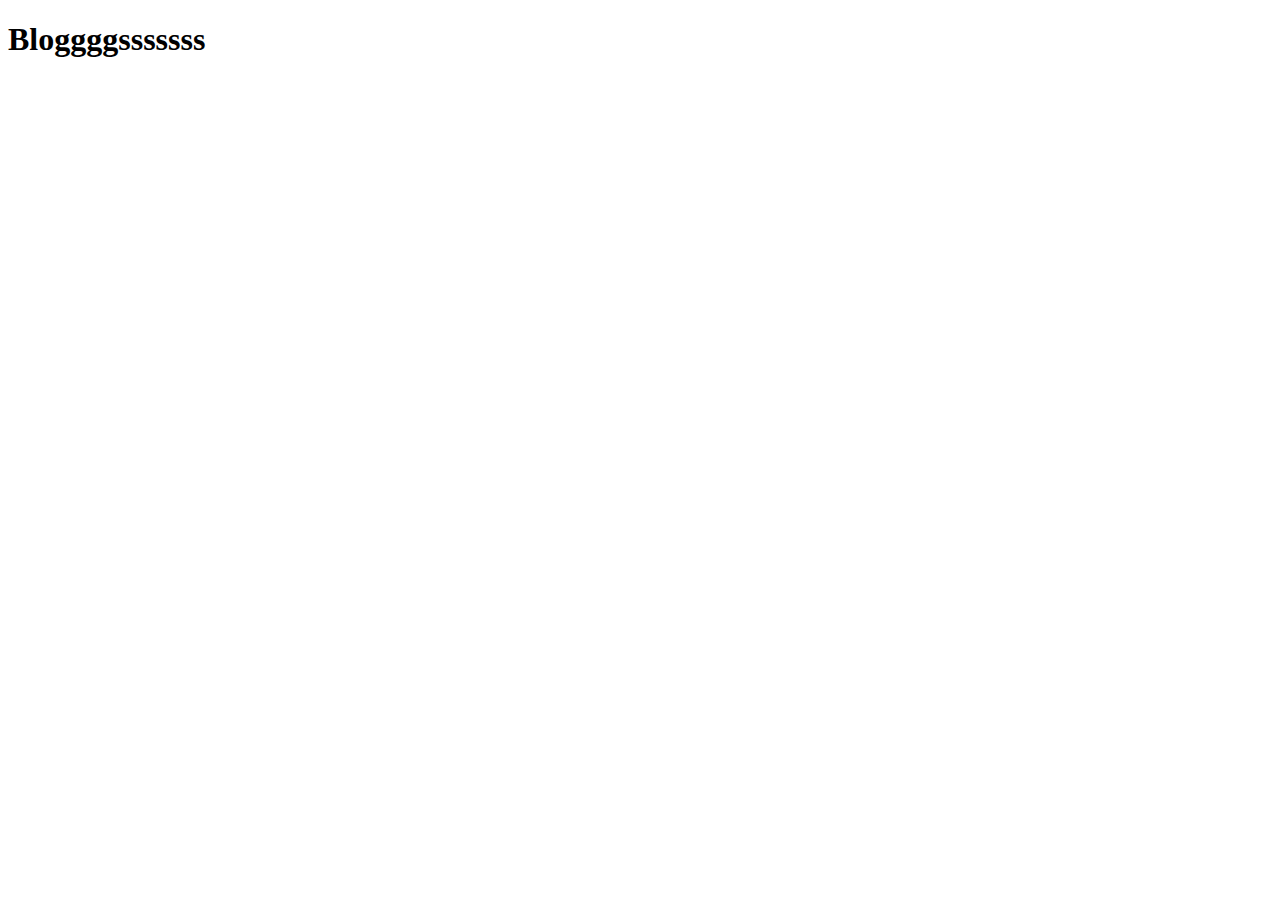
==== blog.html @ b275f00d "Mobile responsive" ====
<!DOCTYPE html>
<html lang="en">
<head>
    <meta charset="UTF-8">
    <meta http-equiv="X-UA-Compatible" content="IE=edge">
    <meta name="viewport" content="width=device-width, initial-scale=1.0">
    <title>Geometry Genius Blog</title>
</head>
<body>
    <h1>Bloggggsssssss</h1>
</body>
</html>
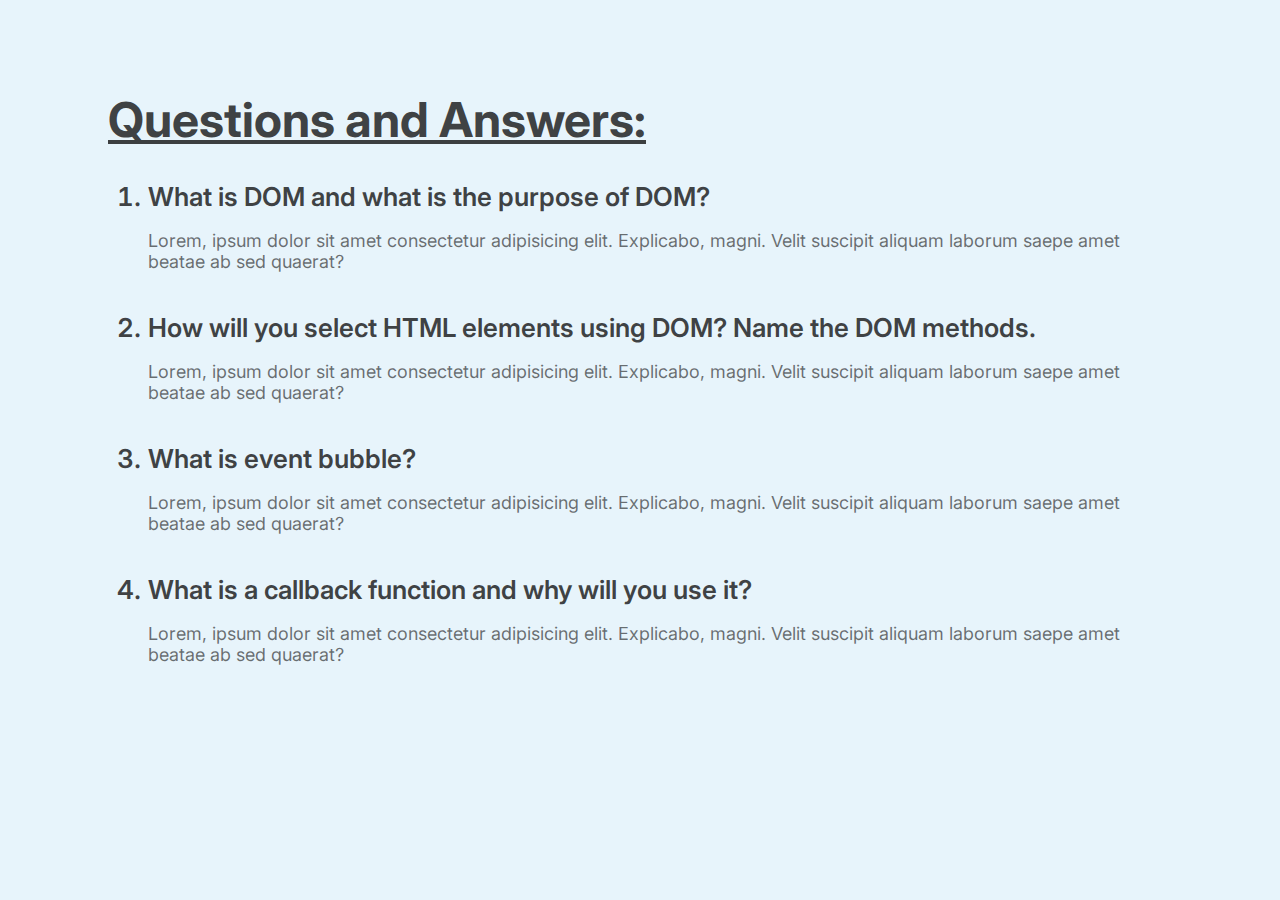
==== commit f9e0e15e: "blog section added" ====
--- a/blog.html
+++ b/blog.html
@@ -5,8 +5,32 @@
     <meta http-equiv="X-UA-Compatible" content="IE=edge">
     <meta name="viewport" content="width=device-width, initial-scale=1.0">
     <title>Geometry Genius Blog</title>
+
+    <link rel="stylesheet" href="./styles/blog.css">
 </head>
 <body>
-    <h1>Bloggggsssssss</h1>
+    <!-- ১) What is DOM and what is the purpose of DOM?
+
+    ২) How will you select HTML elements using DOM? Name the DOM methods.
+
+    ৩) What is event bubble?
+
+    ৪) What is a callback function and why will you use it? -->
+    <section>
+        <h1><u>Questions and Answers: </u></h1>
+    <div class="qna">
+        <ol>
+            <li>What is DOM and what is the purpose of DOM?</li>
+            <p class="ans">Lorem, ipsum dolor sit amet consectetur adipisicing elit. Explicabo, magni. Velit suscipit aliquam laborum saepe amet beatae ab sed quaerat?</p>
+            <li>How will you select HTML elements using DOM? Name the DOM methods.</li>
+            <p class="ans">Lorem, ipsum dolor sit amet consectetur adipisicing elit. Explicabo, magni. Velit suscipit aliquam laborum saepe amet beatae ab sed quaerat?</p>
+            <li>What is event bubble?</li>
+            <p class="ans">Lorem, ipsum dolor sit amet consectetur adipisicing elit. Explicabo, magni. Velit suscipit aliquam laborum saepe amet beatae ab sed quaerat?</p>
+            <li>What is a callback function and why will you use it?</li>
+            <p class="ans">Lorem, ipsum dolor sit amet consectetur adipisicing elit. Explicabo, magni. Velit suscipit aliquam laborum saepe amet beatae ab sed quaerat?</p>
+        </ol>
+    </div>
+    </section>
+    
 </body>
 </html>--- a/styles/blog.css
+++ b/styles/blog.css
@@ -0,0 +1,25 @@
+/* Google fonts */
+@import url('https://fonts.googleapis.com/css2?family=Inter:wght@400;500;600;700&display=swap');
+
+body{
+    font-family: 'Inter', sans-serif;
+    background-color: rgba(16, 144, 216, 0.1);
+}
+section{
+    padding: 50px 100px;
+
+}
+h1{
+    font-size: 48px;
+    color: rgba(17, 17, 17, 0.8);
+}
+ol li{
+    font-size: 26px;
+    font-weight: 600;
+    color: rgba(17, 17, 17, 0.8);
+}
+ol p{
+    font-size: 18px;
+    color: rgba(17, 17, 17, 0.6);
+    margin-bottom: 40px;
+}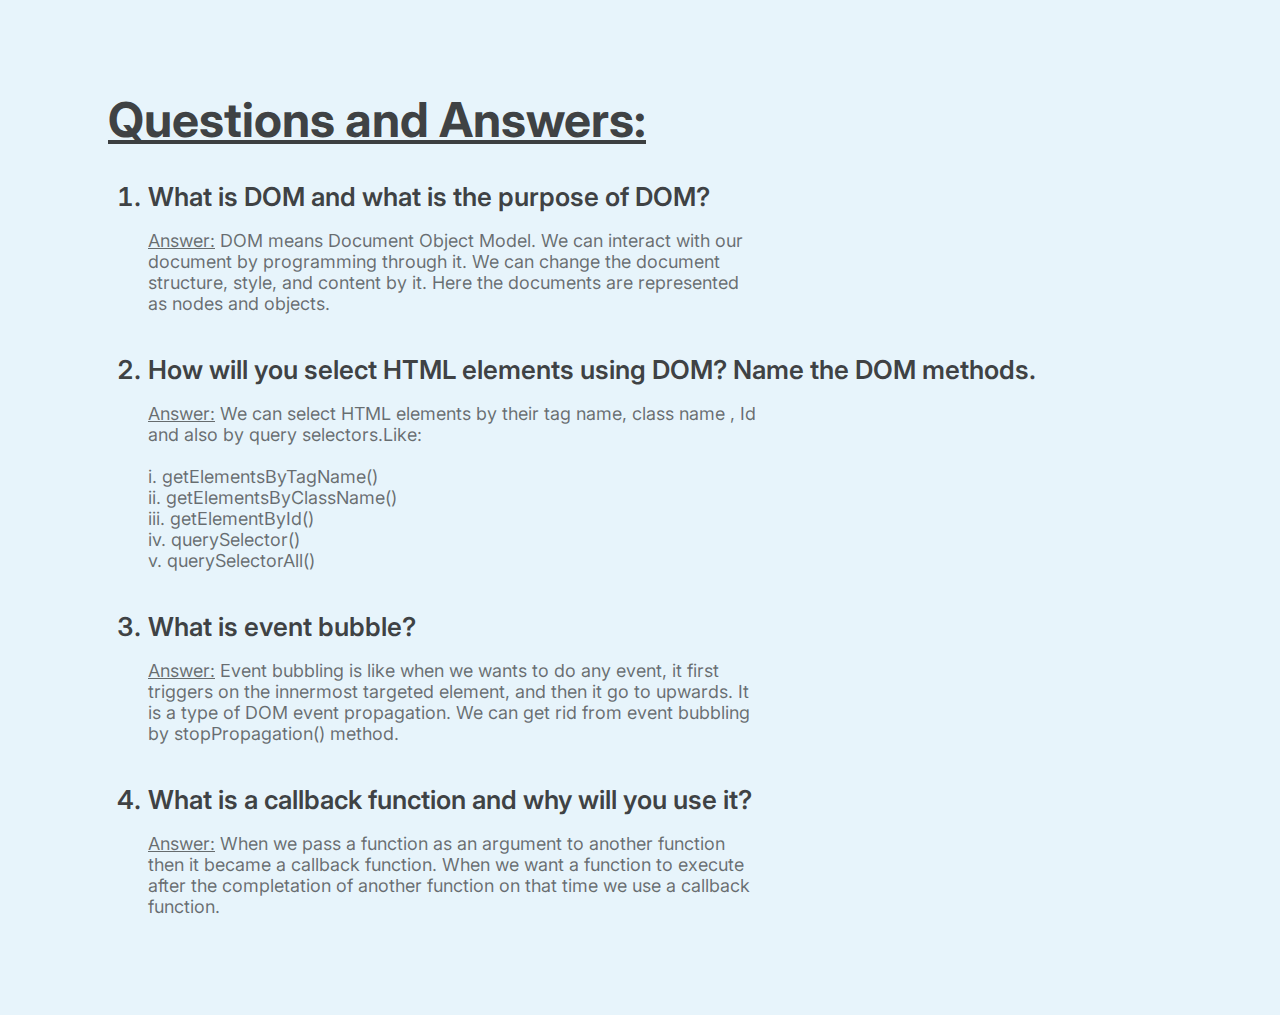
==== commit 980b4659: "Blog page" ====
--- a/blog.html
+++ b/blog.html
@@ -21,13 +21,22 @@
     <div class="qna">
         <ol>
             <li>What is DOM and what is the purpose of DOM?</li>
-            <p class="ans">Lorem, ipsum dolor sit amet consectetur adipisicing elit. Explicabo, magni. Velit suscipit aliquam laborum saepe amet beatae ab sed quaerat?</p>
+            <p class="ans"><u>Answer:</u> DOM means Document Object Model. We can interact with our document by programming through it. We can change the document structure, style, and content by it. Here the documents are represented as nodes and objects.</p>
             <li>How will you select HTML elements using DOM? Name the DOM methods.</li>
-            <p class="ans">Lorem, ipsum dolor sit amet consectetur adipisicing elit. Explicabo, magni. Velit suscipit aliquam laborum saepe amet beatae ab sed quaerat?</p>
+            <p class="ans"><u>Answer:</u> We can select HTML elements by their tag name, class name , Id and also by query selectors.Like: <br><br>
+               i. getElementsByTagName()
+               <br>
+               ii. getElementsByClassName()
+               <br>
+               iii. getElementById()
+               <br>
+               iv. querySelector()
+               <br>
+               v. querySelectorAll()</p>
             <li>What is event bubble?</li>
-            <p class="ans">Lorem, ipsum dolor sit amet consectetur adipisicing elit. Explicabo, magni. Velit suscipit aliquam laborum saepe amet beatae ab sed quaerat?</p>
+            <p class="ans"><u>Answer:</u> Event bubbling is like when we wants to do any event, it first triggers on the innermost targeted element, and then it go to upwards. It is a type of DOM event propagation. We can get rid from event bubbling by stopPropagation() method.</p>
             <li>What is a callback function and why will you use it?</li>
-            <p class="ans">Lorem, ipsum dolor sit amet consectetur adipisicing elit. Explicabo, magni. Velit suscipit aliquam laborum saepe amet beatae ab sed quaerat?</p>
+            <p class="ans"><u>Answer:</u> When we pass a function as an argument to another function then it became a callback function. When we want a function to execute after the completation of another function on that time we use a callback function.</p>
         </ol>
     </div>
     </section>
--- a/styles/blog.css
+++ b/styles/blog.css
@@ -22,4 +22,23 @@
     font-size: 18px;
     color: rgba(17, 17, 17, 0.6);
     margin-bottom: 40px;
+}
+.ans{
+    width: 60%;
+}
+
+/* Mobile Responsive */
+@media screen and (max-width: 576px){
+    section{
+        padding: 10px 5px;
+    }
+    .qna{
+        width: 100%;
+    }
+    ol p{
+        line-height: 1.6;
+    }
+    .ans{
+        width: 80%;
+    }
 }